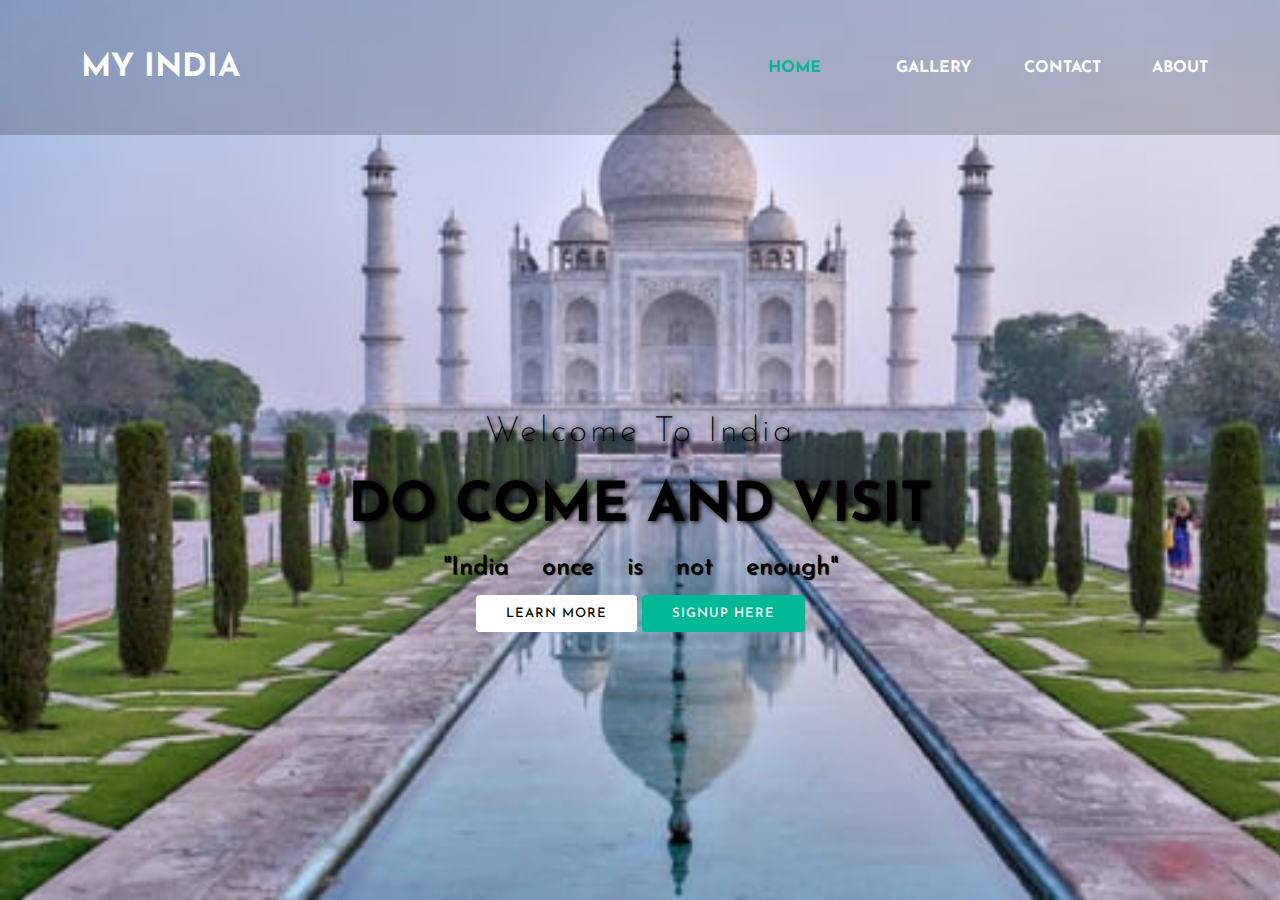
==== index.html @ cc13a1bb "create a website" ====
<!DOCTYPE html>
<html lang="en">
  <head>
    <meta charset="UTF-8" />
    <meta name="viewport" content="width=device-width, initial-scale=1.0" />
    <title>Welcome To India</title>
    <link rel="stylesheet" href="style.css" />
    <link
      rel="stylesheet"
      href="https://cdnjs.cloudflare.com/ajax/libs/animate.css/3.7.2/animate.min.css"
    />
  </head>
  <body>
    <header>
      <nav>
        <div class="logo">
          <h1 class="animated infinite heartBeat">My India</h1>
        </div>
        <div class="menu">
          <a href="#">home</a>
          <a href="#">gallery</a>
          <a href="#">contact</a>
          <a href="#">about</a>
        </div>
      </nav>
      <main>
        <section>
          <h3>Welcome To India</h3>
          <h1>Do come and visit <span class="change_contain"></span></h1>
          <p>"India once is not enough"</p>
          <a href="#" class="btnone">learn more</a>
          <a href="#" class="btntwo">signup here</a>
        </section>
      </main>
    </header>
  </body>
</html>
---- style.css ----
@import url("https://fonts.googleapis.com/css?family=Josefin+Sans&display=swap");
* {
  margin: 0;
  padding: 0;
  box-sizing: border-box;
  font-family: "Josefin Sans", sans-serif;
}
header {
  width: 100%;
  height: 100vh;
  background-image: url("images/tajmahal.jpg");
  background-repeat: no-repeat;
  background-size: cover;
}
nav {
  width: 100%;
  height: 15vh;
  background-color: rgba(0, 0, 0, 0.2);
  color: white;
  display: flex;
  justify-content: space-between;
  align-items: center;
  text-transform: uppercase;
}
nav .logo {
  width: 25%;
  text-align: center;
}
nav .menu {
  width: 40%;
  display: flex;
  justify-content: space-between;
}
nav .menu a {
  width: 25%;
  text-decoration: none;
  color: white;
  font-weight: bold;
}
nav .menu a:first-child {
  color: #00b894;
}
main {
  width: 100%;
  height: 85vh;
  display: flex;
  justify-content: center;
  align-items: center;
  text-align: center;
}
section h3 {
  font-size: 35px;
  font-weight: 200;
  letter-spacing: 3px;
  text-shadow: 2px 1px 5px black;
}
section h1 {
  margin: 30px 0 20px 0;
  font-size: 55px;
  font-weight: 700;
  text-shadow: 2px 1px 5px black;
  text-transform: uppercase;
}
section p {
  margin: 0 0 25px 0;
  font-size: 25px;
  word-spacing: 25px;
  text-shadow: 1px 1px 1px black;
}
section a {
  padding: 12px 30px;
  border-radius: 4px;
  outline: none;
  text-transform: uppercase;
  font-size: 13px;
  font-weight: 500;
  text-decoration: none;
  letter-spacing: 1px;
  transition:all .5s ease;
}
section .btnone {
  background: white;
  color: #000;
}
.btnone:hover{
   background: #00b894;
  color: #fff;
}
section .btntwo {
  background: #00b894;
  color: #fff;
}
.btntwo:hover{
    background: white;
    color: #000
}
.change_contain:after {
  content: "";
  animation: changetext 10s infinite linear;
  color:#00b894 ;
}
@keyframes changetext{
    0%{ content: "Darjeeling";}
    20%{ content: "Agra";}
    35%{ content: "Jaipur";}
    60%{ content: "Kerala";}
    80%{ content: "Delhi";}
   100%{ content: "Mumbai";}


    }
}
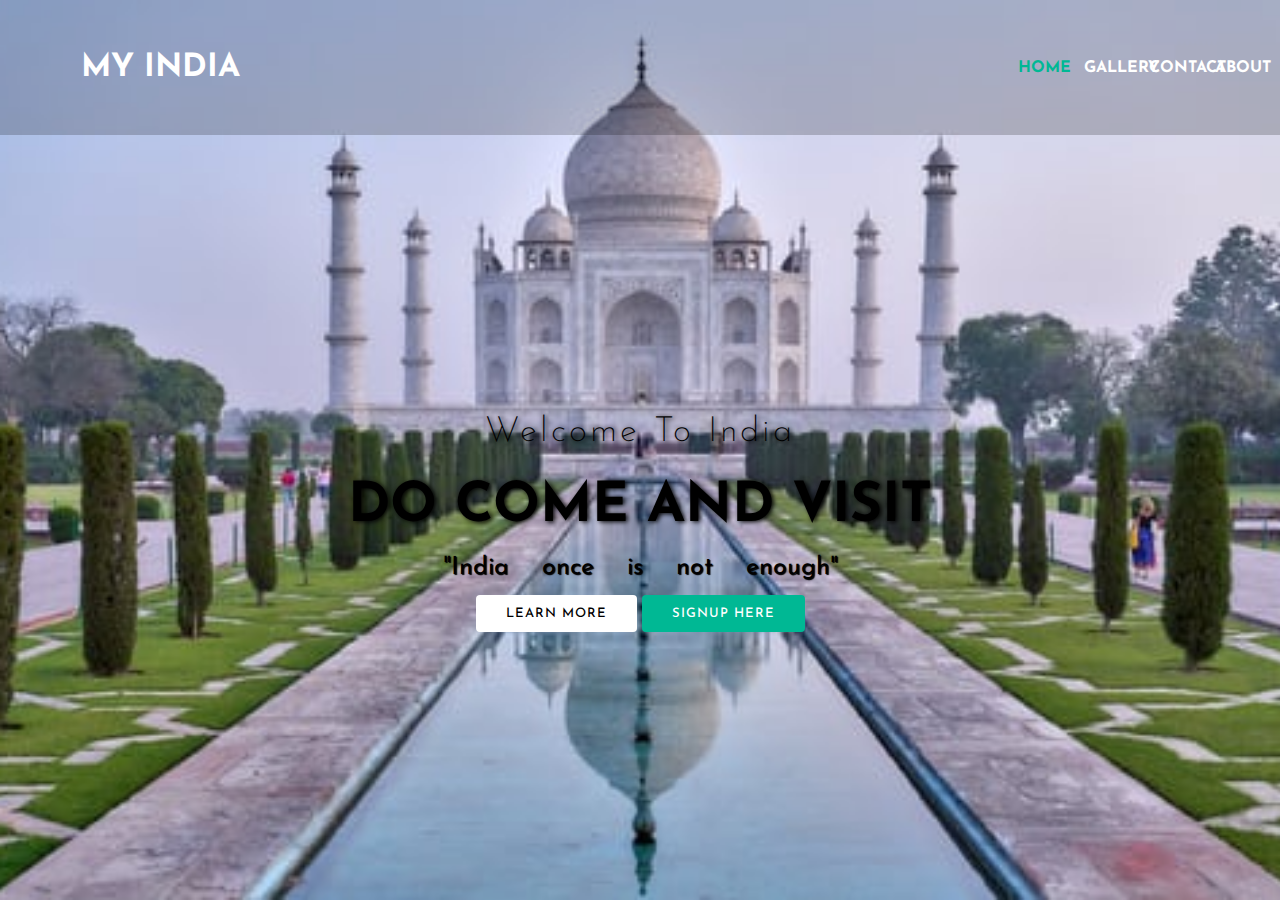
==== commit 71a3c7bc: "modify the section" ====
--- a/index.html
+++ b/index.html
@@ -11,27 +11,31 @@
     />
   </head>
   <body>
-    <header>
-      <nav>
-        <div class="logo">
-          <h1 class="animated infinite heartBeat">My India</h1>
-        </div>
-        <div class="menu">
-          <a href="#">home</a>
-          <a href="#">gallery</a>
-          <a href="#">contact</a>
-          <a href="#">about</a>
-        </div>
-      </nav>
-      <main>
-        <section>
-          <h3>Welcome To India</h3>
-          <h1>Do come and visit <span class="change_contain"></span></h1>
-          <p>"India once is not enough"</p>
-          <a href="#" class="btnone">learn more</a>
-          <a href="#" class="btntwo">signup here</a>
-        </section>
-      </main>
-    </header>
+    <div class="wrapper">
+      <div class="inner">
+      <header>
+        <nav>
+          <div class="logo">
+            <h1 class="animated infinite heartBeat">My India</h1>
+          </div>
+          <div class="menu">
+            <a href="#">home</a>
+            <a href="#">gallery</a>
+            <a href="#">contact</a>
+            <a href="#">about</a>
+          </div>
+        </nav>
+      </header>
+        <main>
+          <section>
+            <h3>Welcome To India</h3>
+            <h1>Do come and visit <span class="change_contain"></span></h1>
+            <p>"India once is not enough"</p>
+            <a href="#" class="btnone">learn more</a>
+            <a href="#" class="btntwo">signup here</a>
+          </section>
+        </main>
+    </div>
+    </div>
   </body>
 </html>
--- a/style.css
+++ b/style.css
@@ -5,10 +5,15 @@
   box-sizing: border-box;
   font-family: "Josefin Sans", sans-serif;
 }
-header {
+/* .main{
+  width:1200px;
+  height: auto;
+} */
+.inner {
   width: 100%;
   height: 100vh;
   background-image: url("images/tajmahal.jpg");
+  background-position: center;
   background-repeat: no-repeat;
   background-size: cover;
 }
@@ -27,7 +32,7 @@
   text-align: center;
 }
 nav .menu {
-  width: 40%;
+  /*width: 40%;*/
   display: flex;
   justify-content: space-between;
 }
@@ -107,6 +112,8 @@
     80%{ content: "Delhi";}
    100%{ content: "Mumbai";}
 
-
-    }
-}+}
+@media screen {
+  
+}
+    
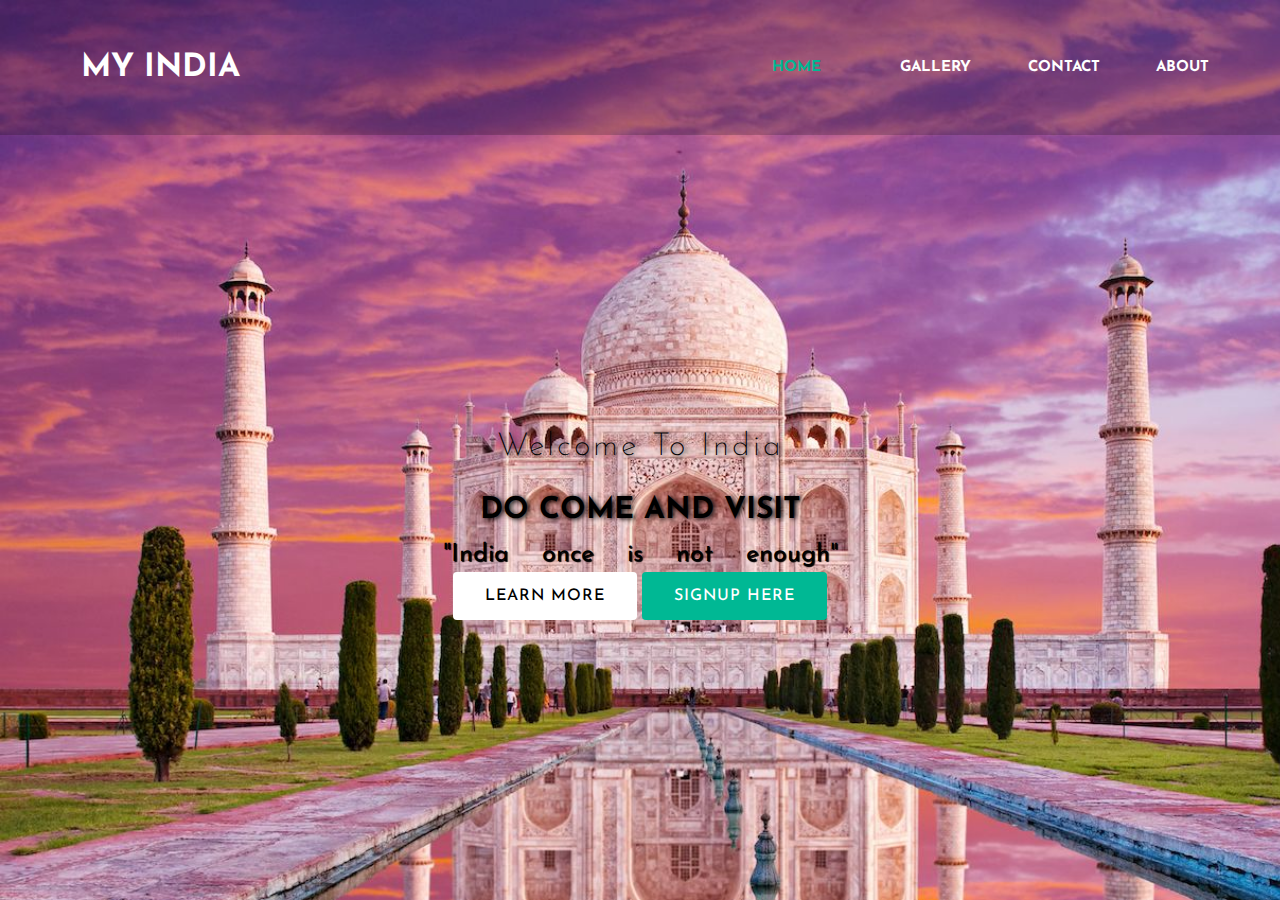
==== commit d71d95e2: "modify the website" ====
--- a/index.html
+++ b/index.html
@@ -16,7 +16,7 @@
       <header>
         <nav>
           <div class="logo">
-            <h1 class="animated infinite heartBeat">My India</h1>
+            <h1 id="heart-beat" class="animated infinite heartBeat">My India</h1>
           </div>
           <div class="menu">
             <a href="#">home</a>
@@ -31,8 +31,10 @@
             <h3>Welcome To India</h3>
             <h1>Do come and visit <span class="change_contain"></span></h1>
             <p>"India once is not enough"</p>
+            <div class="button_container">
             <a href="#" class="btnone">learn more</a>
             <a href="#" class="btntwo">signup here</a>
+          </div>
           </section>
         </main>
     </div>
--- a/style.css
+++ b/style.css
@@ -13,7 +13,7 @@
   width: 100%;
   height: 100vh;
   background-image: url("images/tajmahal.jpg");
-  background-position: center;
+  /*background-position: center;*/
   background-repeat: no-repeat;
   background-size: cover;
 }
@@ -32,7 +32,7 @@
   text-align: center;
 }
 nav .menu {
-  /*width: 40%;*/
+  width: 40%;
   display: flex;
   justify-content: space-between;
 }
@@ -42,6 +42,11 @@
   color: white;
   font-weight: bold;
 }
+nav .menu a{
+  padding: .25rem;
+  font-size: 15px;
+}
+
 nav .menu a:first-child {
   color: #00b894;
 }
@@ -54,66 +59,117 @@
   text-align: center;
 }
 section h3 {
-  font-size: 35px;
+  font-size: 2rem;
   font-weight: 200;
   letter-spacing: 3px;
   text-shadow: 2px 1px 5px black;
 }
 section h1 {
-  margin: 30px 0 20px 0;
-  font-size: 55px;
+  margin: 2rem 0 1rem 0;
+  font-size: 30px;
   font-weight: 700;
   text-shadow: 2px 1px 5px black;
   text-transform: uppercase;
 }
 section p {
-  margin: 0 0 25px 0;
+  margin: 0 0 1.265rem 0;
   font-size: 25px;
   word-spacing: 25px;
   text-shadow: 1px 1px 1px black;
 }
 section a {
-  padding: 12px 30px;
+  padding: 1rem 2rem;
   border-radius: 4px;
   outline: none;
   text-transform: uppercase;
-  font-size: 13px;
+  font-size: .97;
   font-weight: 500;
   text-decoration: none;
   letter-spacing: 1px;
-  transition:all .5s ease;
+  transition: all 0.5s ease;
 }
 section .btnone {
   background: white;
   color: #000;
 }
-.btnone:hover{
-   background: #00b894;
+.btnone:hover {
+  background: #00b894;
   color: #fff;
 }
 section .btntwo {
   background: #00b894;
   color: #fff;
 }
-.btntwo:hover{
-    background: white;
-    color: #000
+.btntwo:hover {
+  background: white;
+  color: #000;
 }
 .change_contain:after {
   content: "";
   animation: changetext 10s infinite linear;
-  color:#00b894 ;
+  color: #00b894;
 }
-@keyframes changetext{
-    0%{ content: "Darjeeling";}
-    20%{ content: "Agra";}
-    35%{ content: "Jaipur";}
-    60%{ content: "Kerala";}
-    80%{ content: "Delhi";}
-   100%{ content: "Mumbai";}
+@keyframes changetext {
+  0% {
+    content: "Darjeeling";
+  }
+  20% {
+    content: "Agra";
+  }
+  35% {
+    content: "Jaipur";
+  }
+  60% {
+    content: "Kerala";
+  }
+  80% {
+    content: "Delhi";
+  }
+  100% {
+    content: "Mumbai";
+  }
+}
+@media(max-width:1000px){
+  .inner{
+  background-image: url("images/tajmahal2.jpg");
+}
+ 
+  nav .menu {
+  display: flex;
+  flex-direction: column;
+}
+.button_container{
+  display: flex;
+  flex-direction: column;
+  margin: 1rem;
+}
+/*section h1 {*/
 
+section .btnone{
+  margin-bottom: 1rem;
 }
-@media screen {
-  
+
+
+section h3 {
+  font-size:25px;
 }
-    
+section h1 {
+  font-size: 45px;
+}
+.heart-beat{
+  margin:0.25rem;
+}
+}
+@media(max-width:320px){
+  nav .menu {
+  display: flex;
+  flex-direction: column;
+  text-align: center;
+}
+
+nav .menu a{
+  padding: .25rem;
+  /*margin-top:.125rem;*/
+  font-size: 15px;
+}
+}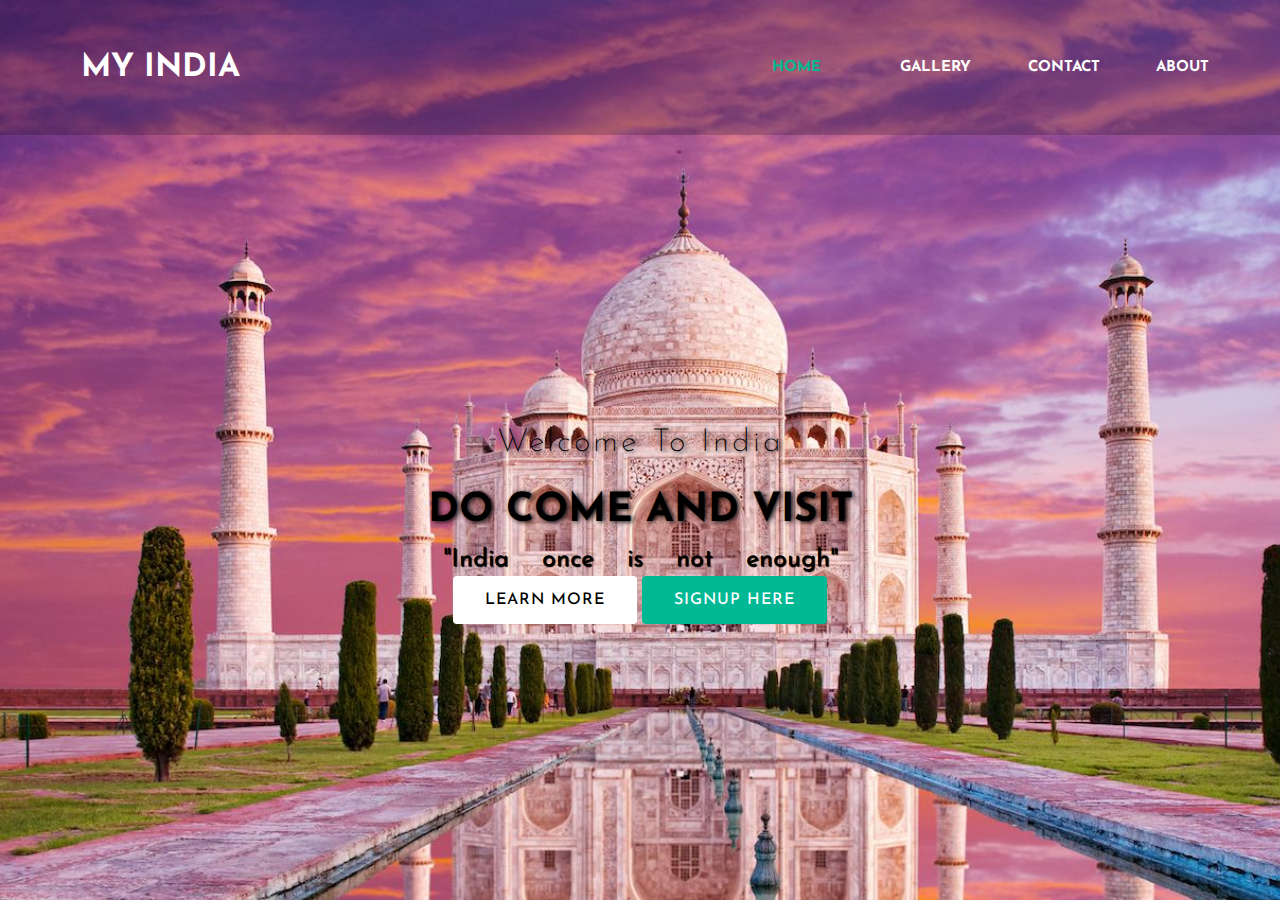
==== commit eaf9dbdf: "modify the section" ====
--- a/index.html
+++ b/index.html
@@ -15,6 +15,7 @@
       <div class="inner">
       <header>
         <nav>
+
           <div class="logo">
             <h1 id="heart-beat" class="animated infinite heartBeat">My India</h1>
           </div>
@@ -24,12 +25,14 @@
             <a href="#">contact</a>
             <a href="#">about</a>
           </div>
+          
+          
         </nav>
       </header>
         <main>
           <section>
             <h3>Welcome To India</h3>
-            <h1>Do come and visit <span class="change_contain"></span></h1>
+            <h1>Do come and visit <br> <span class="change_contain"></span></h1>
             <p>"India once is not enough"</p>
             <div class="button_container">
             <a href="#" class="btnone">learn more</a>
--- a/style.css
+++ b/style.css
@@ -31,6 +31,7 @@
   width: 25%;
   text-align: center;
 }
+
 nav .menu {
   width: 40%;
   display: flex;
@@ -66,7 +67,7 @@
 }
 section h1 {
   margin: 2rem 0 1rem 0;
-  font-size: 30px;
+  font-size: 40px;
   font-weight: 700;
   text-shadow: 2px 1px 5px black;
   text-transform: uppercase;
@@ -136,8 +137,14 @@
  
   nav .menu {
   display: flex;
-  flex-direction: column;
+  overflow: hidden;
+  /*flex-direction: column;*/
+  width: 50%;
 }
+/*nav .menu a{
+  font-size: 2px;
+}*/
+
 .button_container{
   display: flex;
   flex-direction: column;
@@ -163,13 +170,13 @@
 @media(max-width:320px){
   nav .menu {
   display: flex;
-  flex-direction: column;
+  /*overflow: hidden;*/
+  /*flex-direction: column;*/
   text-align: center;
 }
 
 nav .menu a{
-  padding: .25rem;
-  /*margin-top:.125rem;*/
-  font-size: 15px;
+  font-size:8px;
+  padding: .25rem
 }
 }